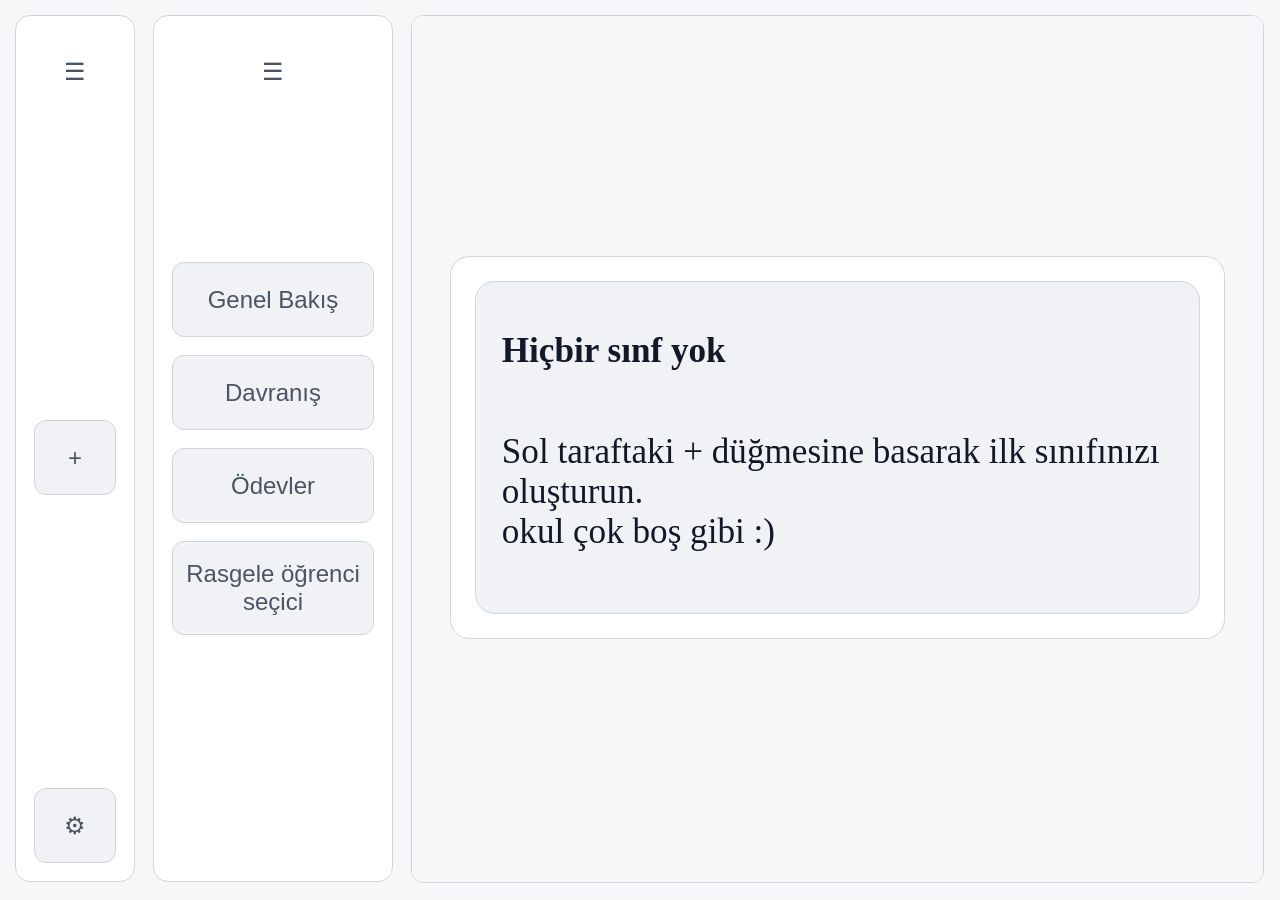
==== index.html @ f95631a5 "Add files via upload" ====
<!DOCTYPE html>
<html lang="tr" >
	<head>

		<link rel="icon" href="data:,">
		<meta charset="UTF-8">
		<title>Sınıf Paneli</title>
		<link rel="stylesheet" href="maincss.css">



	</head>

	<body>
		<div id="alertsys">
			<div class="alert">
				<div class="alert-message"></div>

				<input class="alert-input" type="text">

				<div class="alert-buttons">
				    <button class="alert-cancel" onclick="endalerd(false)">Vazgeç</button>
				    <button class="alert-ok" onclick="endalerd(true)">Tamam</button>
				</div>
			</div>
		</div>
		<div id="sinif" class="sidebars">
			<button  onclick="minimize(this)"            class="sizecontrolbtn" dontremoveme>☰</button>
			<div id="siniflar_yeri">

			</div>
			<button onclick="add_class()"                class="DoNotFocusMe"   dontremoveme>+</button>
			<button onclick="changeViewtosetrings(this)" class="settings"       dontremoveme>⚙</button>
		</div>

		<div id="ictaraf">

			<div id="islev" class="sidebars">
				<button class="sizecontrolbtn" onclick="minimize(this)" >☰</button>
				<button onclick="changeView('genel',this)"              >Genel Bakış           </button>
				<button onclick="changeView('davranislar',this)"        >Davranış              </button>
				<button onclick="changeView('odevler',this)"            >Ödevler               </button>
				<button onclick="changeView('rastgele',this)"           >Rasgele öğrenci seçici</button>
			</div>

			<iframe id="viewer">
			</iframe>

		</div>

		<!-- load save embed -->
		<script>
		    function save(key, value) {
		        localStorage.setItem(key, JSON.stringify(value));
		    }
		
		    function load(key) {
		        const data = localStorage.getItem(key);
			
		        if (data === null) {
		            throw new Error(`localStorage içinde "${key}" bulunamadı.`);
		        }
			
		        return JSON.parse(data);
		    }
		</script>

		<!-- styleheper embed -->
		<script>
			function focus_element(frame_id,me) {
			    const elemanlar = document.getElementById(frame_id).children;

			    let exeption = false

			    if (me.dataset.selected == "true"){
			        exeption = true
			    }
			
			
			    for (const eleman of elemanlar) {
			        if (eleman != me){
			            eleman.style.backgroundColor = "";
			            eleman.dataset.selected = false
			        }
				
				
			    }
			
			    if ((!me.classList.contains("DoNotFocusMe") ) && ( !exeption)){
				
				
			        const originalColor = getComputedStyle(me).backgroundColor;
				
			        me.style.backgroundColor = `
			        color-mix(
			            in srgb,
			                ${originalColor} calc(100% - var(--focus-mix-ratio)),
			                var(--focus-mix-color) var(--focus-mix-ratio)
			                )
			            `;
			        me.dataset.selected = true
				
				
			    }
			    document.querySelectorAll("button").forEach(button => {
			    [...button.childNodes].forEach(node => {
			        if (node.nodeType === Node.TEXT_NODE && node.textContent.trim()) {
			            const span = document.createElement("span");
			            span.textContent = node.textContent;
			            node.replaceWith(span);
			        }
			    });
			});
			}

			const alertBaseDPR = window.devicePixelRatio;

			function updateAlertScale() {
			    const browserZoom = window.devicePixelRatio / alertBaseDPR;
			
			    document.querySelectorAll("#alertsys .alert").forEach(alert => {
			        alert.style.transform = `scale(${1 / browserZoom})`;
			    });
			}

			window.addEventListener("resize", updateAlertScale);
			updateAlertScale();

		</script>

		<script>
			let class_delete_mode;
			let classes;
			let was_setringns_opend = false;
			let selected_fn;
			let selected_class;
			let setrings;

			try {
				setrings = load("setrings");
				settings_changed()
			} catch {
				setrings = {};
				save("setrings",setrings)
			}

			try {
				classes = load("classes");
			} catch {
				classes = [];
			}

			for (const key in classes) {
				addToclaslist(classes[key]);
			}

			function class_key(text) {
				return text
			}

			async function add_class(init = false) {
				const text = await beter_alert("prompt str", "Sınıf adı giriniz");
				
				if (text === null) {
					return;
				}
			
				const displayname = text.trim();
			
				if (displayname === "") {
					await beter_alert("alert", "Sınıf adı boş olamaz");
					return;
				}
			
				const key = class_key(displayname);
			
				for (const item of classes) {
					if (class_key(item) === key) {
						await beter_alert("alert", "Bu sınıf zaten var");
						return;
					}
				}
			
				classes.push(displayname);
				save("classes", classes);
			
				const btn = addToclaslist(displayname);

				
			}

			function addToclaslist(classname) {
				const frame = document.getElementById("sinif").children[1];
			
				const btn = document.createElement("button");
				btn.textContent = classname;
				btn.onclick = () => select_class(classname,btn);
				btn.id = `class_name_${classname}`
				const target = frame.children[frame.children.length - 0];
			
				frame.insertBefore(btn, target);

				return btn
			}

			document.addEventListener("keydown", (event) => {
				if (event.key === "Delete" || event.key === "Backspace") {
					class_delete_mode = true;
					document.getElementById("sinif").classList.add("get_redy_for_remove")
				}
			});

			document.addEventListener("keyup", (event) => {
				if (event.key === "Delete" || event.key === "Backspace") {
					class_delete_mode = false;
					document.getElementById("sinif").classList.remove("get_redy_for_remove")
				}
			});

			const pages = {
                placeHolder  :   "pages/place-holder-for-init.html",
				genel        :   "pages/genelbakis.html",
				davranislar  :   "pages/davranislar.html",
				odevler      :   "pages/odevler.html",
				rastgele     :   "pages/rastgele-ogrenci.html",
				ayarlar      :   "pages/setrings.html",
				help         :   "pages/help.html"
			}

			function select_class(text,me) {
				if (was_setringns_opend ){
					was_setringns_opend = false
					try{
						selected_fn.click()
					}
					catch{
						changeView("genel",document.getElementById("islev").children[1])
					}
					
				}
				if (class_delete_mode){
					delClass(text)
					return
				}
				selected_class = me
				focus_element("sinif",me)
				focus_element("siniflar_yeri",me)

				save("selected_class", text);

				save("class_change_signal", Date.now());
			}

			async function delClass(text) {
				class_delete_mode = false
				if (!await beter_alert("confirm", "Bu işlem geri alınamaz!\nDevam etmek istediğinizden emin misiniz?")){
					return
				}
				const key = text
				const i = classes.findIndex(item => class_key(item) === key);
				if (i !== -1) {
					classes.splice(i, 1);
				}
			
				save("classes", classes);


				localStorage.removeItem(`${key}`);

				let btn = document.getElementById(`class_name_${text}`)
				btn.remove();
			

			}

			function changeView(pageName, me,focus_elementgrup = "islev",bypass_chek = false) {
                if (classes.length === 0 && bypass_chek === false) {
                	return
                }
				if (was_setringns_opend ){
					was_setringns_opend = false
					try{
						selected_class.click()
					} catch {

					}
				}
				focus_element(focus_elementgrup,me)
                
				const viewer = document.getElementById("viewer");
				const url = new URL(pages[pageName], window.location.href).href
				viewer.contentWindow.location.replace(url)
				selected_fn = me
			}

			/** @param {HTMLElement} me*/
			function minimize(me){
				let bar = me.parentElement
				bar.classList.toggle("mini_mode")
			}


			function changeViewtosetrings(me) {
				was_setringns_opend = true
				focus_element("sinif",me)
				focus_element("islev",me)
				focus_element("siniflar_yeri",me)
				const viewer = document.getElementById("viewer");
				const url = new URL(pages["ayarlar"], window.location.href).href
				viewer.contentWindow.location.replace(url)
			
			}

			window.addEventListener("storage", (event) => {
				if (event.key === "settings_change_signal") {
					settings_changed();
				}
			});

			function settings_changed() {
				const root = document.documentElement;
				setrings = load("setrings");

				if (setrings["darktheam"] !== "auto" && setrings["darktheam"] !== undefined){
					root.setAttribute("theme",setrings["darktheam"] );
				}else{
					root.removeAttribute("theme");
				}
					
				
			}
			function openinitscr() {
				const viewer = document.getElementById("viewer");
				viewer.src = pages["placeHolder"];

			}
            try{
                select_class(load("selected_class"),document.getElementById(`class_name_${load("selected_class")}`))
                changeView("genel",document.getElementById("islev").children[1])
                
            } catch {
                save("selected_class","")
				openinitscr()
            }
			// in dev changeView("help",document.getElementById("islev").children[1])
                
			function oto_sizer_formenu(){
				let genislik = window.innerWidth

				let islev = document.getElementById("islev")
				let sinif = document.getElementById("sinif")
    			if (genislik <= 950) {
    			    islev.classList.add      ("mini_mode")
					sinif.classList.add      ("mini_mode")
    			} 
				else if (genislik <= 1250) {
					islev.classList.add      ("mini_mode")
					sinif.classList.remove   ("mini_mode")
    			} 
				else {
    			    islev.classList.remove   ("mini_mode")
					sinif.classList.remove   ("mini_mode")
    			}
			}
			window.addEventListener("resize", oto_sizer_formenu);
			oto_sizer_formenu()

			let alert_done = false;
			let alert_return;
			let alert_mode;

			function wait_until_true() {
			    return new Promise(resolve => {
			        let check = setInterval(() => {
			            if (alert_done) {
			                clearInterval(check);
			                resolve();
			            }
			        }, 10);
			    });
			}

			

			async function beter_alert(mode, message = "") {
			
			    let alertsys    = document.getElementById("alertsys");
			    let alerttxt    = alertsys.querySelector(".alert-message");
			    let alertinput  = alertsys.querySelector(".alert-input");
			    let alertcancel = alertsys.querySelector(".alert-cancel");
			    let alertok     = alertsys.querySelector(".alert-ok");
			
			    alert_done = false;
			    alert_return = undefined;
			    alert_mode = mode;
			
			    alerttxt.textContent = message;
			    alertinput.value = "";
			
			
			
			    if (mode === "prompt str")
			    {
			        alertinput.style.display = "block";
			        alertcancel.style.display = "block";
				
			        alertinput.type = "text";
			        alertinput.inputMode = "text";
			        alertinput.onbeforeinput = null;
			    }
			    else if (mode === "prompt int")
			    {
			        alertinput.style.display = "block";
			        alertcancel.style.display = "block";
				
			        alertinput.type = "text";
			        alertinput.inputMode = "numeric";
				
			        alertinput.onbeforeinput = (event) => {
			            if (
			                event.data !== null &&
			                !/^\d+$/.test(event.data)
			            ) {
			                event.preventDefault();
			            }
			        };
			    }
			    else if (mode === "alert")
			    {
			        alertinput.style.display = "none";
			        alertcancel.style.display = "none";
				
			        alertinput.onbeforeinput = null;
			    }
			    else if (mode === "confirm")
			    {
			        alertinput.style.display = "none";
			        alertcancel.style.display = "block";
				
			        alertinput.onbeforeinput = null;
			    }
			    else
			    {
			        throw new Error("Geçersiz alert modu: " + mode);
			    }
			
			
			
			    alertsys.classList.add("aktif");

			    if (mode === "prompt str" || mode === "prompt int") {
			        alertinput.focus();
			    }
			    else {
			        alertok.focus();
			    }

			    alertsys.onkeydown = (event) => {
			        if (event.key === "Escape") {
			            event.preventDefault();
			            endalerd(false);
			        }
			        else if (event.key === "Enter") {
			            event.preventDefault();
			            endalerd(true);
			        }
			    };
			
			    await wait_until_true();
			
			    alertsys.classList.remove("aktif");
			    alertsys.onkeydown = null;
			
			
			
			    if (mode === "prompt str")
			    {
			        if (alert_return === false) {
			            return null;
			        }
				
			        return alertinput.value;
			    }
			    else if (mode === "prompt int")
			    {
			        if (alert_return === false) {
			            return null;
			        }
				
			        return Number(alertinput.value);
			    }
			    else if (mode === "alert")
			    {
			        return undefined;
			    }
			    else if (mode === "confirm")
			    {
			        return alert_return;
			    }
			}


			function endalerd(parametre){
				alert_return = parametre
				alert_done = true;
			}
			
		</script>
		
	</body>
</html>
---- maincss.css ----
/*#region*/
/*====================================================*/
/*| DEĞİŞKENLER VE RENKLER                           |*/
/*#region=============================================*/

:root{
    --trash-icon: url("[data-uri]");
	
    --border-size: 1.5px;

    --radius: 15px;
    --gap: 18px;

    /* DARK TOKENS */
    --dark-hover-mix-color: white;
    --dark-hover-mix-ratio: 14%;
    --dark-focus-color: rgba(255, 255, 255, 1);
    --dark-focus-mix-ratio: 20%;
    --dark-border-color: #2a2a2a;

    --dark-bg-main: #0f0f10;
    --dark-bg-panel: #161618;
    --dark-bg-soft: #1e1e21;
    --dark-bg-softer: #252528;

    --dark-text-main: #eaeaea;
    --dark-text-soft: #bdbdbd;

    /* LIGHT TOKENS */
    --light-hover-mix-color: black;
    --light-hover-mix-ratio: 6%;
    --light-focus-color: rgb(0, 0, 0);
    --light-focus-mix-ratio: 14%;
    --light-border-color: #d1d5db;

    --light-bg-main: #f6f7f9;
    --light-bg-panel: #ffffff;
    --light-bg-soft: #f0f2f5;
    --light-bg-softer: #e9ebee;

    --light-text-main: #111827;
    --light-text-soft: #4b5563;
}
/*#endregion*/
/*====================================================*/
/*| TEMA                                             |*/
/*#region=============================================*/

/* USER FORCED DARK */
:root[theme="dark"]{
    --hover-mix-color: var(--dark-hover-mix-color);
    --hover-mix-ratio: var(--dark-hover-mix-ratio);

    --focus-mix-color: var(--dark-focus-color);
    --focus-mix-ratio: var(--dark-focus-mix-ratio);

    --border-color: var(--dark-border-color);

    --bg-main   : var(--dark-bg-main);
    --bg-panel  : var(--dark-bg-panel);
    --bg-soft   : var(--dark-bg-soft);
    --bg-softer : var(--dark-bg-softer);

    --text-main: var(--dark-text-main);
    --text-soft: var(--dark-text-soft);

    color-scheme: dark;
}

/* USER FORCED LIGHT */
:root[theme="light"]{
    --hover-mix-color: var(--light-hover-mix-color);
    --hover-mix-ratio: var(--light-hover-mix-ratio);

    --focus-mix-color: var(--light-focus-color);
    --focus-mix-ratio: var(--light-focus-mix-ratio);

    --border-color: var(--light-border-color);

    --bg-main   : var(--light-bg-main);
    --bg-panel  : var(--light-bg-panel);
    --bg-soft   : var(--light-bg-soft);
    --bg-softer : var(--light-bg-softer);

    --text-main: var(--light-text-main);
    --text-soft: var(--light-text-soft);

    color-scheme: light;
}

/* OS DARK (NO USER OVERRIDE) */
@media (prefers-color-scheme: dark){
    :root:not([theme]){
        --hover-mix-color: var(--dark-hover-mix-color);
        --hover-mix-ratio: var(--dark-hover-mix-ratio);

        --focus-mix-color: var(--dark-focus-color);
        --focus-mix-ratio: var(--dark-focus-mix-ratio);

        --border-color: var(--dark-border-color);

        --bg-main   : var(--dark-bg-main);
        --bg-panel  : var(--dark-bg-panel);
        --bg-soft   : var(--dark-bg-soft);
        --bg-softer : var(--dark-bg-softer);

        --text-main: var(--dark-text-main);
        --text-soft: var(--dark-text-soft);

        color-scheme: dark;
    }
}

/* OS LIGHT (NO USER OVERRIDE) */
@media (prefers-color-scheme: light){
    :root:not([theme]){
        --hover-mix-color: var(--light-hover-mix-color);
        --hover-mix-ratio: var(--light-hover-mix-ratio);

        --focus-mix-color: var(--light-focus-color);
        --focus-mix-ratio: var(--light-focus-mix-ratio);

        --border-color: var(--light-border-color);

        --bg-main   : var(--light-bg-main);
        --bg-panel  : var(--light-bg-panel);
        --bg-soft   : var(--light-bg-soft);
        --bg-softer : var(--light-bg-softer);

        --text-main: var(--light-text-main);
        --text-soft: var(--light-text-soft);

        color-scheme: light;
    }
}
/*#endregion*/
/*====================================================*/
/*| ANA YERLEŞİM                                     |*/
/*#region=============================================*/

/* GENEL */
html{
    font-size: 150%;
}

body{
    display: grid;
    grid-template-columns: 120px 1fr;
    grid-template-rows: minmax(0, 1fr);

    height: calc(100vh - (30px + var(--border-size)*2));
    margin: 15px;

    background: var(--bg-main);
    color: var(--text-main);
}

body:has(> .mini_mode){
    grid-template-columns: 90px 1fr;
}
/*#endregion*/
/*====================================================*/
/*| ORTAK PANEL STİLLERİ                             |*/
/*#region=============================================*/

/* ORTAK PANEL STİLİ */
#viewer,
.sidebars{
    background: var(--bg-panel);
    border-radius: var(--radius);
}

#ictaraf{
    margin-left: var(--gap)
}

#viewer{
    border: none;
}
/*#endregion*/
/*====================================================*/
/*| SOL KENAR ÇUBUĞU                                 |*/
/*#region=============================================*/

.sidebars{
    display: flex;
    flex-direction: column;
    justify-content: center;
    gap: var(--gap);
    padding: var(--gap);
}

.sidebars > div > *,
.sidebars > *{
    padding: 18px;
    padding-left: 6px;
    padding-right: 6px;
    border-radius: 12px;
    background: var(--bg-soft);
    color: var(--text-soft);
}

.addbuten{
    background: var(--bg-panel);
    border-radius: var(--radius);
}
/*#endregion*/
/*====================================================*/
/*| İÇERİK ALANI VE VIEWER                           |*/
/*#region=============================================*/

#ictaraf{
    display: grid;
    grid-template-columns: 240px 1fr;
}

#ictaraf:has(> .mini_mode){
    grid-template-columns: 150px 1fr;
}

#ictaraf>*{
    margin-left: var(--gap);
}

#ictaraf > #viewer{
    width: calc(100% - (((var(--gap) + var(--border-size)) * 2) - var(--gap)));
    height: calc(100% + 1.5px - (var(--border-size) * 2));
    border-radius: 12px;
    margin-right: 0;
}

#ictaraf>div:not(#viewer){
    margin-left: 0;
}
/*#endregion*/
/*====================================================*/
/*| SINIF PANELİ                                     |*/
/*#region=============================================*/

/* STICKY PANEL */
#sinif > .setrings{
    position: sticky;
    top: 100%;
    margin-bottom: 15px;
    font-size: 120%;
}

#sinif > div{
    display: flex;
    flex-direction: column;
    gap: var(--gap);

    max-height: 70%;
    min-height: 0;

    padding: 0 !important;
    margin: 0;
    border: none !important;
    border-radius: 0;
    background: transparent !important;
    overflow: scroll;
    scroll-snap-type: y proximity;
}

#sinif > div::-webkit-scrollbar{
    display: none;
}

#sinif>div>button{
    scroll-snap-align: start;
    scroll-snap-stop: normal;
}

#sinif > div > button[data-selected="true"]{
    scroll-snap-stop: always;
}
/*#endregion*/
/*====================================================*/
/*| GENEL KENARLIKLAR                                |*/
/*#region=============================================*/

*:not(html,body,#ictaraf){
    border: var(--border-size) solid var(--border-color);
}
/*#endregion*/
/*====================================================*/
/*| FORM ELEMANLARI                                  |*/
/*#region=============================================*/

button,
input,
select,
textarea{
    font-size: inherit;
}
/*#endregion*/
/*====================================================*/
/*| ORTAK ETKİLEŞİMLER                               |*/
/*#region=============================================*/

button,
a,
[likey-be="button"]{
    transition: 0.15s ease;
}

button span{
    display: block;
    max-width: 100%;
    overflow: hidden;
    text-overflow: clip;
    border: unset !important;
}

button:hover,
a:hover,
[likey-be="button"]:hover{
    background-color: color-mix(
        in srgb,
        var(--bg-soft) calc(100% - var(--hover-mix-ratio)),
        var(--hover-mix-color) var(--hover-mix-ratio)
    );
}
/*#endregion*/
/*====================================================*/
/*| TABLOLAR                                         |*/
/*#region=============================================*/

:root{
    --table-surface: var(--bg-panel);
    --table-cell-surface: var(--bg-soft);

    --table-radius: 12px;
    --table-gap: var(--gap);

    --table-padding: 18px;
    --table-header-weight: 600;
}

/* table = layout container */
table{
    width: 100%;
    border-collapse: separate;
    border-spacing: var(--table-gap);
    background: transparent;
    color: var(--text-main);
}

table.students{
    width: calc(100% - 0);
    height: auto;
    border-collapse: separate;
    border-spacing: var(--table-gap);
    background: transparent;
    color: var(--text-main);
    border-radius: var(--table-radius);
}

/* header + cell = surface consumer */
thead th,
tbody td{
    background: var(--table-cell-surface);
    padding: var(--table-padding);
    border-radius: var(--table-radius);
    text-align: left;
    vertical-align: middle;
}

/* header semantics */
thead th{
    color: var(--text-soft);
    font-weight: var(--table-header-weight);
}

table.students .ident > *{
    color: color-mix(in srgb, var(--text-soft) 95%, var(--table-cell-surface) 5%);
    font-weight: var(--table-header-weight);
    background-color: color-mix(in srgb, var(--table-cell-surface) 95%, var(--text-soft) 5%);
}

table.students td:not(#add_suffer_globaly){
    display: flex;
}

table.students td > div{
    width: 100%;
    border: none !important;
}

table.students:not(#table_in_odevler) td > button:not(#row_in_table_in_Random_student_lucy_porsen button, #table_in_setrings button){
    mask: var(--trash-icon) center / 20px no-repeat;
    -webkit-mask: var(--trash-icon) center / 20px no-repeat;
    cursor: pointer;
    background-color: color-mix(in srgb, var(--hover-mix-color) 70%, rgb(0, 0, 0) 30%);
    width: 30px;
    height: 30px;
}

#table_in_odevler button{
    width: 40px;
    height: 30px;
}

table.students:not(#table_in_odevler) td > button:hover:not(#row_in_table_in_Random_student_lucy_porsen > button, #table_in_setrings button){
    background-color: color-mix(in srgb, var(--hover-mix-color) 30%, rgb(255, 0, 0) 70%);
}

/* interaction = global hover system */
tbody tr:hover:not(:has(> #add_suffer_globaly:hover)) > td:not(#add_suffer_globaly),
#add_suffer_globaly:hover{
    background-color: color-mix(
        in srgb,
        var(--table-cell-surface) calc(100% - var(--hover-mix-ratio)),
        var(--hover-mix-color) var(--hover-mix-ratio)
    );
}

/* density override (token-based) */
table[data-density="compact"]{
    --table-padding: 12px;
}

/* alignment helpers */
th[data-align="center"],
td[data-align="center"]{
    text-align: center;
}

th[data-align="right"],
td[data-align="right"]{
    text-align: right;
}

/* muted/meta cells */
td[data-muted]{
    color: var(--text-soft);
}

table{
    max-width: 100%;
    table-layout: fixed;
}
/*#endregion*/
/*====================================================*/
/*| GİRİŞ ALANI VE YARDIMCILAR                       |*/
/*#region=============================================*/

#inputboxfornevporsen{
    display: flex;
    padding: var(--gap);
    gap: var(--gap);
    border-radius: var(--radius);
}

#inputboxfornevporsen input{
    flex: 1;
    border-radius: var(--radius);
    padding-left: var(--gap);
    padding-right: var(--gap);
}

.ident{
    scroll-margin-top: calc(var(--gap)/2);
    scroll-margin-bottom: calc(var(--gap)/2);
}

#sinif{
    position: relative;
}

input{
    width: 100%;
}

#sinif > .settings{
    position: absolute;
    bottom: var(--gap);
    left: var(--gap);
    right: var(--gap);
}
/*#endregion*/
/*====================================================*/
/*| SELECT / AÇILIR LİSTE                            |*/
/*#region=============================================*/

.select,
[likey-be="select"],
.select::picker(select),
[likey-be~="select"]::picker(select){
    appearance: base-select;
}

.select,
[likey-be="select"]{
    max-width: 230px;
    min-width: 230px;

    padding: 15px 18px;
    border-radius: var(--radius);
    background: var(--bg-soft);
    color: var(--text-main);
    cursor: pointer;
    transition: 0.15s ease;
}

.select,
[likey-be="select"] > button {
    border: none !important;
}
selectedcontent {
    border: 0px !important;
}
.select:hover,
[likey-be="select"]:hover{
    background-color: color-mix(
        in srgb,
        var(--bg-soft) calc(100% - var(--hover-mix-ratio)),
        var(--hover-mix-color) var(--hover-mix-ratio)
    );
}

.select:focus,
[likey-be="select"]:focus{
    outline: none;
    background-color: color-mix(
        in srgb,
        var(--bg-soft) calc(100% - var(--focus-mix-ratio)),
        var(--focus-mix-color) var(--focus-mix-ratio)
    );
}

.select::picker-icon,
[likey-be="select"]::picker-icon{
    color: var(--text-soft);
    font-size: 90%;
    transition: 0.15s ease;
}

.select:open::picker-icon,
[likey-be="select"]:open::picker-icon{
    transform: rotate(180deg);
}

.select::picker(select),
[likey-be="select"]::picker(select){
    margin-top: calc(var(--gap)/4);
    padding: calc(var(--gap)/2);
    border: var(--border-size) solid var(--border-color);
    border-radius: var(--radius);
    background: var(--bg-panel);
    color: var(--text-main);
}

.select option:not(:first-child),
[likey-be="select"] option:not(:first-child) {
    margin-top: calc(var(--gap)/2);
}
.select option:first-of-type,
[likey-be="select"] option:first-of-type {
    margin-top: 0 !important;
}

.select option,
[likey-be="select"] option{
    padding: 15px 18px;
    border-radius: calc(var(--radius) - 3px);
    background: var(--bg-panel);
    color: var(--text-soft);
    cursor: pointer;
    transition: 0.15s ease;
}


.select option:hover,
[likey-be="select"] option:hover{
    background-color: color-mix(
        in srgb,
        var(--bg-soft) calc(100% - var(--hover-mix-ratio)),
        var(--hover-mix-color) var(--hover-mix-ratio)
    );
}

.select option:checked,
[likey-be="select"] option:checked{
    color: var(--text-main);
    background-color: color-mix(
        in srgb,
        var(--bg-soft) calc(100% - var(--focus-mix-ratio)),
        var(--focus-mix-color) var(--focus-mix-ratio)
    );
}

.select option::checkmark,
[likey-be="select"] option::checkmark{
    content: "✓";
    color: var(--text-main);
    font-weight: 600;
}

.select selectedcontent,
[likey-be="select"] selectedcontent{
    color: var(--text-main);
}
/*#endregion*/
/*====================================================*/
/*| AYARLAR TABLOSU                                  |*/
/*#region=============================================*/

#table_in_setrings td > div{
    display: flex;
    align-items: center;
}

#setrings_grup_for_delclass > td > button{
    margin-left: var(--gap);
}

#setrings_grup_for_delstudent > td > button{
    margin-left: var(--gap);
}

#setrings_grup_for_delstudent > td > select:not(:first-of-type){
    margin-left: var(--gap);
}
/*#endregion*/
/*====================================================*/
/*| SİLME MODU VE ANİMASYON                          |*/
/*#region=============================================*/

#sinif.get_redy_for_remove > div > button:not([dontremoveme]){
    position: relative;
}

#sinif.get_redy_for_remove > div > button:not([dontremoveme])::after{
    content: "";

    position: absolute;
    top: 50%;
    left: 50%;
    width: 60%;
    height: 60%;

    transform: translate(-50%, -50%);

    mask: var(--trash-icon) center / contain no-repeat;
    -webkit-mask: var(--trash-icon) center / contain no-repeat;

    background-color: color-mix(in srgb, var(--hover-mix-color) 30%, rgb(255, 0, 0) 70%);

    opacity: 0;
    pointer-events: none;
}

#sinif.get_redy_for_remove > div > button:not([dontremoveme]):hover::after{
    animation: trash-slide-in 200ms ease-out forwards;
}

#sinif.get_redy_for_remove > div > button:not([dontremoveme]):hover{
    cursor: pointer;
}

@keyframes trash-slide-in{
    from{
        transform: translate(-50%, -50%) translateX(-30px);
        opacity: 0;
    }

    to{
        transform: translate(-50%, -50%) translateX(0);
        opacity: 1;
    }
}
/*#endregion*/
/*====================================================*/
/*| GÖRÜNÜRLÜK                                       |*/
/*#region=============================================*/

[doNotShow]{
    display: none;
}
/*#endregion*/
/*====================================================*/
/*| BOYUT KONTROLLERİ                                |*/
/*#region=============================================*/

.sizecontrolbtn{
    position: absolute;
    top: var(--gap);
    left: var(--gap);
    right: var(--gap);
    background-color: unset !important;
    border: unset !important;
    padding: 0 !important;
    margin: 0 !important;
    font-size: 100%;
}

*:has(> .sizecontrolbtn){
    position: relative;
}

#islev>button,
#sinif>button,
#sinif > div > button{
    min-height: 75px;
    font-size: 100%;
}
/*#endregion*/
/*====================================================*/
/*| ÖDEVLER                                          |*/
/*#region=============================================*/

#add_suffer_globaly{
    max-width: 50px;
    width: 3%;
}

#table_in_odevler #add_suffer_globaly button{
    border: none;
    background-color: unset;
}

#table_in_odevler:not(#add_suffer_globaly) button{
    background-color: unset;
    min-width: 30px;
}

#table_in_odevler:has(#for_first_person){
    display: none;
}

#table_in_odevler td > :first-child{
    width: 40%;
}

.homeworks_place{
    overflow-y: hidden;
    overflow-x: scroll;

    display: grid;
    grid-auto-flow: column;
    grid-auto-columns: max-content;
}

.homeworks_place>*{
    width: 28px;
    margin-left: 10px;
}

.homeworks_place > :first-child{
    margin-left: unset !important;
}



.homeworks_place::-webkit-scrollbar{
    display: block;
}

.spacer{
    width: 100px!important;
    flex-shrink : 0;
}

.homeworks_place button{
    background-color: var(--bg-softer) !important;
    border-radius: calc(var(--radius)/3);
    scroll-snap-align: start;
}

.homeworks_place{
    scroll-snap-type: proximity;
}

.homeworks_place > *{
    display: flex;
    justify-content: center;
    align-items: center;

    padding: 0;
    line-height: 1;
}
.homeworks_place::-webkit-scrollbar-button:horizontal {
	display          : block;
	width            : 20px;
	background-color : var(--bg-softer);
	border           : var(--border-size) solid var(--border-color);
}

#add_suffer_globaly{
    text-align: center;
    vertical-align: middle;
}

#table_in_odevler > tbody > tr > td > button{
    width: 40px;
    height: 30px;
    min-width: 30px;

    border: var(--border-size) solid var(--border-color);

    background-color: var(--bg-softer) !important;
    border-radius: calc(var(--radius) / 3);

    display: flex;
    justify-content: center;
    align-items: center;

    padding: 0;
    line-height: 1;

    margin-left: unset !important;

    scroll-snap-align: start;

    transition: 0.15s ease;

    font-size: inherit;
}
/*#endregion*/
/*====================================================*/
/*| HOMEWORK TOOLTIP                                 |*/
/*#region=============================================*/

*[homework-context]:hover::before{
    content: attr(homework-context);
    position: absolute;

    background-color: var(--bg-softer);
    color: var(--text-main);
    border: var(--border-size) solid var(--border-color);

    padding: calc(var(--gap) * 2 / 3) calc(var(--gap) * 4 / 3);
    border-radius: calc(var(--radius) * 20 / 3);

    transform: translateY(-45px);
    white-space: nowrap;
}

*[homework-context]{
    position: relative;
}

#homework_tooltip{
    position: fixed;
    z-index: 99999;

    background-color: var(--bg-softer);
    color: var(--text-main);
    border: var(--border-size) solid var(--border-color);

    padding: calc(var(--gap) * 2 / 3) calc(var(--gap) * 4 / 3);
    border-radius: calc(var(--radius) * 20 / 3);

    white-space: nowrap;

    line-height: 1;
    font-size: inherit;

    pointer-events: none;
    visibility: hidden;

    transform: translate(-50%, -45px);
}
/*#endregion*/
/*====================================================*/
/* YARDIM SAYFASI                                    */
/*#region=============================================*/

#help_pagecontent {
	display        : flex;
	flex-direction : column;
	box-sizing     : border-box;

	width          : 100%;
	gap            : var(--table-gap);
	padding        : var(--table-gap);

	border-radius  : var(--table-radius);
	background     : transparent;
	color          : var(--text-main);
}


#help_pagecontent > div {
	padding        : var(--table-padding);
	border-radius  : var(--table-radius);

	background     : var(--table-cell-surface);
	text-align     : left;
}


#help_pagecontent > * > *:not([open]):hover {
	background-color : color-mix(
		in srgb,
		var(--table-cell-surface) calc(100% - var(--hover-mix-ratio)),
		var(--hover-mix-color) var(--hover-mix-ratio)
	);
}


#help_pagecontent > div > details {
	margin-top    : var(--gap);
	padding       : var(--table-padding);

	border-radius : var(--table-radius);
	background    : var(--bg-panel);
}

#help_pagecontent > div > details > summary {
	border : none;
	cursor : pointer;
}

#help_pagecontent > div > details[open] > summary {
	margin-bottom : var(--gap);
}


#help_pagecontent ul,
#help_pagecontent li,
#help_pagecontent a {
	border : none;
}

#help_pagecontent ul {
	margin         : 0;
	padding-inline-start : 1.5em;
}

#help_pagecontent li > ul {
	margin-top    : calc(var(--gap) / 2);
	margin-bottom : calc(var(--gap) / 2);
}

#help_pagecontent li + li {
	margin-top : calc(var(--gap) / 2);
}


#help_pagecontent a {
	color                 : inherit;
	text-decoration       : underline;
	text-underline-offset : 3px;
}


#help_pagecontent button {
	padding       : 2px 8px;
	border-radius : calc(var(--radius) / 2);

	background    : var(--bg-soft);
	color         : var(--text-main);

	font-size     : inherit;
	cursor        : pointer;
}




#help_pagecontent .key {
	display        : inline-block;
	vertical-align : baseline;

	padding        : 0 6px;
	border-radius  : calc(var(--radius) / 3);

	background     : var(--bg-softer);
	color          : var(--text-main);

	font-family    : inherit;
	font-size      : .85em;
	line-height    : 1.4;
    font-weight: 500;
}

#help_pagecontent [id="genel_yöntem_for_del"],
#help_pagecontent [id="Odevler_bolummu"],
#help_pagecontent [id="transfer_dosyası_bolummu"]  {
	scroll-margin-top : var(--gap);
}

#help_pagecontent [id="genel_yöntem_for_del"]:target,
#help_pagecontent [id="Odevler_bolummu"]:target,
#help_pagecontent [id="transfer_dosyası_bolummu"]:target   {
	animation : hedef_vurgusu 4s ease-in-out;
}

@keyframes hedef_vurgusu {
	0%, 75% {
		color            : color-mix(in srgb, var(--text-soft) 95%, var(--table-cell-surface) 5%);
		font-weight      : var(--table-header-weight);
		background-color : color-mix(in srgb, var(--table-cell-surface) 95%, var(--text-soft) 5%);
	}
}

#help_pagecontent a {
	text-decoration:none
}
#help_pagecontent button:hover {
	background-color : color-mix(
		in srgb,
		var(--bg-soft) calc(100% - var(--hover-mix-ratio)),
		var(--hover-mix-color) var(--hover-mix-ratio)
	);
}

/*#endregion*/
/*====================================================*/
/*| genel ve katogorisiz                             |*/
/*#region=============================================*/
#table_in_Davranis > tbody > tr > td > div:first-child{
    width: max-content;
    white-space: nowrap;
    margin-right: calc(var(--gap)/2);
}
.slachlar{
    display: flex;
    flex-wrap: wrap;
}
.slachlar> *{
    display: block;
    width: 7px;
    border: none!important;
}
.unforgiven{
    color: red;
}

#slash_tooltip{
    position: fixed;
    z-index: 99999;

    display: flex;
    align-items: center;
    gap: 10px;

    width: max-content;
    padding: 10px 18px;

    background-color: var(--bg-softer);
    color: var(--text-main);

    border: var(--border-size) solid var(--border-color);
    border-radius: 999px;

    pointer-events: none;
    visibility: hidden;

    transform: translate(-50%, -100%);

}
#slash_tooltip > *{
    border: none!important;
}
#slash_tooltip .slash{
    font-size: 30px;
    font-weight: bold;
    line-height: 1;
}

#slash_tooltip .red{
    color: red;
}
.btnsdivforbeh{
    flex-shrink :0;
    display: flex;

    width: 200px!important;
    gap:calc(var(--gap)/3)
}
.btnsdivforbeh>*{

    flex: 1;
    border: var(--border-size) solid var(--border-color);
    border-radius: calc(var(--radius) / 2);

    display: flex;
    justify-content: center;
    align-items: center;

    transition: 0.15s ease;
    font-size: inherit;
    height: 30px;

}
.btnsdivforbeh>*{

    flex: 1;
    border: var(--border-size) solid var(--border-color);
    border-radius: calc(var(--radius) / 2);

    display: flex;
    justify-content: center;
    align-items: center;

    transition: 0.15s ease;
    font-size: inherit;
    height: 30px;

}
.btnsdivforbeh>*:nth-child(2){
    color:red
}
@view-transition {
    navigation: auto;
}

::view-transition-old(root),
::view-transition-new(root) {
    animation-duration: 200ms;
}
#alertsys {
    position: fixed;
    inset: 0;

    background: rgba(0, 0, 0, 0.10);
    backdrop-filter: blur(0.5px);
    -webkit-backdrop-filter: blur(0.5px);

    display: flex;
    align-items: center;
    justify-content: center;

    z-index: 9999;
}


#alertsys .alert {
    position: relative;
    top: -15px;

    background: var(--bg-soft);

    width: 425px;
    min-height: 173px;

    flex-shrink: 0;

    border-radius: calc(var(--radius) * 0.8);

    transform-origin: center;

    box-sizing: border-box;

    padding: calc(var(--gap) * 1.6667);

    display: flex;
    flex-direction: column;
    font-family: system-ui, sans-serif;
}

#alertsys .alert >*{
    border: none!important;
}

#alertsys .alert-message {
    margin-top: var(--radius);

    color: var(--text-main);
    font-size: 20px;
    white-space: pre-line;
}


#alertsys .alert-input {
    width: 100%;
    height: 36px;

    margin-top: calc(var(--gap) * 0.8889);
    margin-bottom: calc(var(--gap) * 0.8889);

    padding-left: calc(var(--gap) * 0.5);
    padding-right: calc(var(--gap) * 0.5);

    box-sizing: border-box;

    background-color: var(--bg-main);
    color: var(--text-main);

    border: calc(var(--border-size) * 1.3333) solid #9bd6ff;
    border-radius: calc(var(--radius) * 0.5333);

    outline: none;

    font-size: 14px;
    font-family: inherit;
}


#alertsys .alert-buttons {
    display: flex;
    justify-content: flex-end;
    align-items: center;

    gap: calc(var(--gap) * 0.6667);

    margin-top: auto;
}

#alertsys .alert-buttons button {
    height: 37px;
    min-width: 74px;

    padding-left: calc(var(--gap) * 0.7);
    padding-right: calc(var(--gap) * 0.7);

    box-sizing: border-box;


    border-radius: calc(var(--radius) * 0.6);

    font-size: 13px;
    font-family: inherit;

    cursor: pointer;
}

#alertsys:not(.aktif) {
    display: none;
}


#alertsys.aktif .alert {
    animation: alert-open 180ms ease-out;
}

@keyframes alert-open {
    from {
        top: -25px;
        opacity: 0;
    }

    to {
        top: -15px;
        opacity: 1;
    }
}
.key{
    display: inline;
}


/*#endregion*/
/*#endregion*/
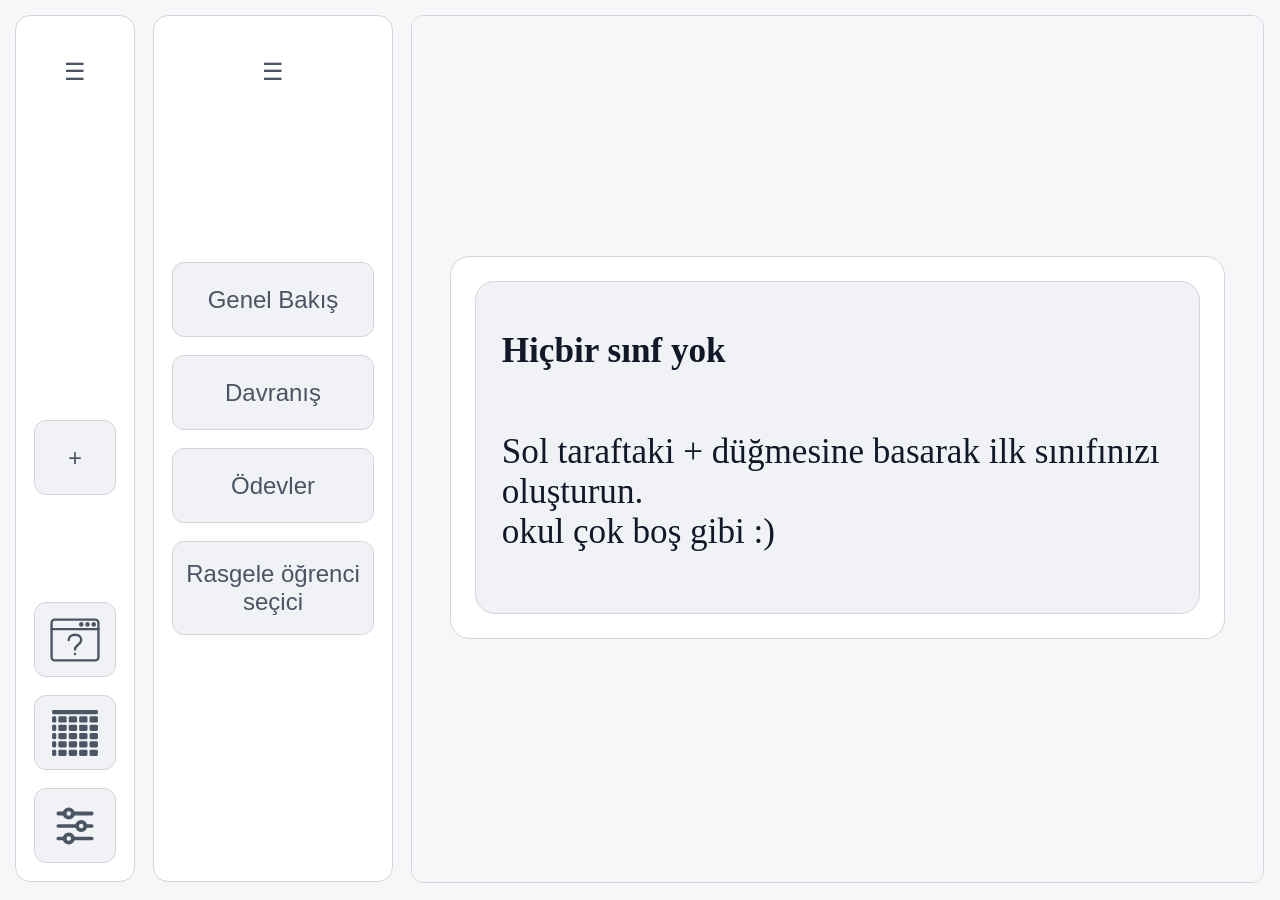
==== commit 74d3f127: "Menü yenilendi, destek sayfası kullanıma açıldı - sinif ve islev ID’li menülerin hizalaması Grid ile" ====
--- a/index.html
+++ b/index.html
@@ -12,6 +12,7 @@
 	</head>
 
 	<body>
+
 		<div id="alertsys">
 			<div class="alert">
 				<div class="alert-message"></div>
@@ -24,23 +25,41 @@
 				</div>
 			</div>
 		</div>
+
 		<div id="sinif" class="sidebars">
-			<button  onclick="minimize(this)"            class="sizecontrolbtn" dontremoveme>☰</button>
+			<button  onclick="minimize(this)"  class="sizecontrolbtn"          dontremoveme>☰</button>
 			<div id="siniflar_yeri">
 
 			</div>
-			<button onclick="add_class()"                class="DoNotFocusMe"   dontremoveme>+</button>
-			<button onclick="changeViewtosetrings(this)" class="settings"       dontremoveme>⚙</button>
+			<button onclick="add_class()"      class="DoNotFocusMe"            dontremoveme>+</button>
+
+			<div class="settings">
+						<button class="a3dotbutons inside1 ">⋯</button>
+				<div id="inside1div" class="inside1">
+						<button  class="a3dotbutons inside2 ">⋯</button>
+				<div id="inside2div" class="inside2">
+						<button  class="a3dotbutons inside3 ">⋯</button>
+				<div id="inside3div" class="inside3">
+							<button onclick="changeViewtosetrings(this,'help')" class="settings helpbtn"   dontremoveme></button>
+				</div>
+							<button onclick="changeViewtosetrings(this,'dersprog')" class="settings dersprog"  dontremoveme></button>
+				</div>
+							<button onclick="changeViewtosetrings(this)" class="settings frsettingsbtn"  dontremoveme></button>
+				
+				</div>
+				
+			</div>
+			
 		</div>
 
 		<div id="ictaraf">
 
 			<div id="islev" class="sidebars">
-				<button class="sizecontrolbtn" onclick="minimize(this)" >☰</button>
-				<button onclick="changeView('genel',this)"              >Genel Bakış           </button>
-				<button onclick="changeView('davranislar',this)"        >Davranış              </button>
-				<button onclick="changeView('odevler',this)"            >Ödevler               </button>
-				<button onclick="changeView('rastgele',this)"           >Rasgele öğrenci seçici</button>
+				<button class="sizecontrolbtn" onclick="minimize(this)"                  >☰                     </button>
+				<button                        onclick="changeView('genel',this)"        >Genel Bakış           </button>
+				<button                        onclick="changeView('davranislar',this)"  >Davranış              </button>
+				<button                        onclick="changeView('odevler',this)"      >Ödevler               </button>
+				<button                        onclick="changeView('rastgele',this)"     >Rasgele öğrenci seçici</button>
 			</div>
 
 			<iframe id="viewer">
@@ -67,11 +86,13 @@
 
 		<!-- styleheper embed -->
 		<script>
+					
+
 			function focus_element(frame_id,me) {
 			    const elemanlar = document.getElementById(frame_id).children;
 
 			    let exeption = false
-
+				let originalColor
 			    if (me.dataset.selected == "true"){
 			        exeption = true
 			    }
@@ -88,8 +109,12 @@
 			
 			    if ((!me.classList.contains("DoNotFocusMe") ) && ( !exeption)){
 				
-				
-			        const originalColor = getComputedStyle(me).backgroundColor;
+					if (me.dataset.originalColor === undefined){
+						originalColor = getComputedStyle(me).backgroundColor;
+					}else{
+						originalColor = me.dataset.originalColor 
+					}
+			        
 				
 			        me.style.backgroundColor = `
 			        color-mix(
@@ -99,7 +124,7 @@
 			                )
 			            `;
 			        me.dataset.selected = true
-				
+					me.dataset.originalColor = originalColor
 				
 			    }
 			    document.querySelectorAll("button").forEach(button => {
@@ -129,13 +154,15 @@
 		</script>
 
 		<script>
+			let developer = false;
 			let class_delete_mode;
 			let classes;
 			let was_setringns_opend = false;
 			let selected_fn;
 			let selected_class;
 			let setrings;
-
+			let emtyDocelementfornullfocusfocusing = document.createElement("div")
+			
 			try {
 				setrings = load("setrings");
 				settings_changed()
@@ -216,7 +243,7 @@
 					document.getElementById("sinif").classList.remove("get_redy_for_remove")
 				}
 			});
-
+			
 			const pages = {
                 placeHolder  :   "pages/place-holder-for-init.html",
 				genel        :   "pages/genelbakis.html",
@@ -224,13 +251,19 @@
 				odevler      :   "pages/odevler.html",
 				rastgele     :   "pages/rastgele-ogrenci.html",
 				ayarlar      :   "pages/setrings.html",
-				help         :   "pages/help.html"
-			}
-
+				help         :   "pages/help.html",
+				dersprog     :	 "pages/ders prog indev.html"
+			}
+			if(developer){
+				pages["dersprog"] = "pages/ders prog.html"
+			}
 			function select_class(text,me) {
 				if (was_setringns_opend ){
 					was_setringns_opend = false
 					try{
+						focus_element("inside3div",emtyDocelementfornullfocusfocusing)
+						focus_element("inside2div",emtyDocelementfornullfocusfocusing)
+						focus_element("inside1div",emtyDocelementfornullfocusfocusing)
 						selected_fn.click()
 					}
 					catch{
@@ -243,7 +276,8 @@
 					return
 				}
 				selected_class = me
-				focus_element("sinif",me)
+
+				focus_element("sinif",emtyDocelementfornullfocusfocusing)
 				focus_element("siniflar_yeri",me)
 
 				save("selected_class", text);
@@ -280,11 +314,20 @@
 				if (was_setringns_opend ){
 					was_setringns_opend = false
 					try{
+						focus_element("inside3div",emtyDocelementfornullfocusfocusing)
+						focus_element("inside2div",emtyDocelementfornullfocusfocusing)
+						focus_element("inside1div",emtyDocelementfornullfocusfocusing)
 						selected_class.click()
+						
+					
 					} catch {
 
 					}
 				}
+
+				
+				
+                
 				focus_element(focus_elementgrup,me)
                 
 				const viewer = document.getElementById("viewer");
@@ -300,13 +343,19 @@
 			}
 
 
-			function changeViewtosetrings(me) {
+			function changeViewtosetrings(me,page="ayarlar") {
 				was_setringns_opend = true
-				focus_element("sinif",me)
-				focus_element("islev",me)
-				focus_element("siniflar_yeri",me)
+				focus_element("sinif",emtyDocelementfornullfocusfocusing)
+				focus_element("islev",emtyDocelementfornullfocusfocusing)
+
+				focus_element("inside3div",me)
+				focus_element("inside2div",me)
+				focus_element("inside1div",me)
+
+				focus_element("siniflar_yeri",emtyDocelementfornullfocusfocusing)
+				
 				const viewer = document.getElementById("viewer");
-				const url = new URL(pages["ayarlar"], window.location.href).href
+				const url = new URL(pages[page], window.location.href).href
 				viewer.contentWindow.location.replace(url)
 			
 			}
@@ -323,12 +372,15 @@
 
 				if (setrings["darktheam"] !== "auto" && setrings["darktheam"] !== undefined){
 					root.setAttribute("theme",setrings["darktheam"] );
+					
 				}else{
 					root.removeAttribute("theme");
-				}
 					
-				
-			}
+				}
+					
+				
+			}
+
 			function openinitscr() {
 				const viewer = document.getElementById("viewer");
 				viewer.src = pages["placeHolder"];
@@ -342,8 +394,7 @@
                 save("selected_class","")
 				openinitscr()
             }
-			// in dev changeView("help",document.getElementById("islev").children[1])
-                
+ 
 			function oto_sizer_formenu(){
 				let genislik = window.innerWidth
 
--- a/maincss.css
+++ b/maincss.css
@@ -4,8 +4,10 @@
 /*#region=============================================*/
 
 :root{
-    --trash-icon: url("[data-uri]");
-	
+    --trash-icon:         url("[data-uri]");
+	--help-page-icon:     url("[data-uri]");
+    --dersprog-page-icon: url("[data-uri]");
+    --settings-page-icon: url("[data-uri]");
     --border-size: 1.5px;
 
     --radius: 15px;
@@ -190,8 +192,7 @@
     padding: var(--gap);
 }
 
-.sidebars > div > *,
-.sidebars > *{
+.sidebars > div:not(#sinif > div.settings) > *, .sidebars > :not(#sinif > div.settings), #sinif > div.settings button{
     padding: 18px;
     padding-left: 6px;
     padding-right: 6px;
@@ -245,12 +246,12 @@
     font-size: 120%;
 }
 
-#sinif > div{
+#sinif > div:not(.settings){
     display: flex;
     flex-direction: column;
     gap: var(--gap);
 
-    max-height: 70%;
+    max-height: none;
     min-height: 0;
 
     padding: 0 !important;
@@ -258,20 +259,22 @@
     border: none !important;
     border-radius: 0;
     background: transparent !important;
-    overflow: scroll;
+    overflow-y: auto;
+    overflow-x: hidden;
     scroll-snap-type: y proximity;
 }
 
-#sinif > div::-webkit-scrollbar{
+#sinif > div:not(.settings)::-webkit-scrollbar{
     display: none;
 }
 
-#sinif>div>button{
+#sinif > div:not(.settings) > button{
+    flex-shrink: 0;
     scroll-snap-align: start;
     scroll-snap-stop: normal;
 }
 
-#sinif > div > button[data-selected="true"]{
+#sinif > div:not(.settings) > button[data-selected="true"]{
     scroll-snap-stop: always;
 }
 /*#endregion*/
@@ -466,17 +469,33 @@
 
 #sinif{
     position: relative;
+    display: grid;
+    grid-template-columns: 1fr;
+    grid-template-rows: minmax(max-content, 1fr) minmax(0, max-content) auto minmax(max-content, 1fr);
+    min-height: 0;
+}
+
+#sinif > .sizecontrolbtn{
+    align-self: start;
+    margin-bottom: 0;
 }
 
 input{
     width: 100%;
 }
 
-#sinif > .settings{
-    position: absolute;
-    bottom: var(--gap);
-    left: var(--gap);
-    right: var(--gap);
+#sinif > div.settings{
+
+    display: flex;
+    flex-direction: column;
+    gap: var(--gap);
+    border: none;
+    align-self: end;
+    margin-top: 0;
+}
+
+#sinif > div.settings div{
+    display: contents;
 }
 /*#endregion*/
 /*====================================================*/
@@ -627,11 +646,11 @@
 /*| SİLME MODU VE ANİMASYON                          |*/
 /*#region=============================================*/
 
-#sinif.get_redy_for_remove > div > button:not([dontremoveme]){
+#sinif.get_redy_for_remove > div:not(.settings) > button:not([dontremoveme]){
     position: relative;
 }
 
-#sinif.get_redy_for_remove > div > button:not([dontremoveme])::after{
+#sinif.get_redy_for_remove > div:not(.settings) > button:not([dontremoveme])::after{
     content: "";
 
     position: absolute;
@@ -651,11 +670,11 @@
     pointer-events: none;
 }
 
-#sinif.get_redy_for_remove > div > button:not([dontremoveme]):hover::after{
+#sinif.get_redy_for_remove > div:not(.settings) > button:not([dontremoveme]):hover::after{
     animation: trash-slide-in 200ms ease-out forwards;
 }
 
-#sinif.get_redy_for_remove > div > button:not([dontremoveme]):hover{
+#sinif.get_redy_for_remove > div:not(.settings) > button:not([dontremoveme]):hover{
     cursor: pointer;
 }
 
@@ -676,7 +695,7 @@
 /*#region=============================================*/
 
 [doNotShow]{
-    display: none;
+    display: none!important;
 }
 /*#endregion*/
 /*====================================================*/
@@ -684,24 +703,19 @@
 /*#region=============================================*/
 
 .sizecontrolbtn{
-    position: absolute;
-    top: var(--gap);
-    left: var(--gap);
-    right: var(--gap);
     background-color: unset !important;
     border: unset !important;
     padding: 0 !important;
-    margin: 0 !important;
+
     font-size: 100%;
+    margin-bottom: auto;
 }
 
 *:has(> .sizecontrolbtn){
     position: relative;
 }
 
-#islev>button,
-#sinif>button,
-#sinif > div > button{
+#islev>button, #sinif>button, #sinif > div > button, #sinif > div.settings button{
     min-height: 75px;
     font-size: 100%;
 }
@@ -754,7 +768,7 @@
 
 
 .homeworks_place::-webkit-scrollbar{
-    display: block;
+    display: none;
 }
 
 .spacer{
@@ -780,12 +794,7 @@
     padding: 0;
     line-height: 1;
 }
-.homeworks_place::-webkit-scrollbar-button:horizontal {
-	display          : block;
-	width            : 20px;
-	background-color : var(--bg-softer);
-	border           : var(--border-size) solid var(--border-color);
-}
+
 
 #add_suffer_globaly{
     text-align: center;
@@ -1241,7 +1250,181 @@
 .key{
     display: inline;
 }
-
+button.a3dotbutons> *{
+    transform: translateY(-3.5px);
+}
+
+.a3dotbutons{
+    display: none;
+}
+
+.a3dotbutons:not(.inside1){
+    min-height: 10px!important;
+    padding: 2px!important;
+    padding: 0;
+    line-height: 1;
+}
+
+/*
+@media (max-height: 700px){
+    button.inside1{
+        display: block;
+    }
+    div.inside1{
+        display: none!important;
+    }
+}
+@media (min-height: 700px) and (max-height: 900px) {
+    button.inside2{
+        display: block;
+    }
+    div.inside2{
+        display: none!important;
+    }
+}
+@media (min-height: 900px) and (max-height: 1100px) {
+    button.inside3{
+        display: block;
+    }
+    div.inside3{
+        display: none!important;
+    }
+}
+@media (min-height: 1100px){
+
+}
+
+button.inside1.force-mini, button.inside2.force-mini, button.inside3.force-mini{
+    display: block;
+}
+
+button.inside1.force-mini + div.inside1, button.inside2.force-mini + div.inside2, button.inside3.force-mini + div.inside3{
+    display: none!important;
+}
+*/
+#islev{
+    display: grid;
+    grid-template-columns: 1fr;
+    grid-template-rows: minmax(max-content, 1fr) repeat(4, max-content) minmax(0, 1fr);
+    min-height: 0;
+    overflow-y: auto;
+}
+
+#islev > .sizecontrolbtn{
+    align-self: start;
+    margin-bottom: 0;
+}
+
+#islev::after{
+    content: "";
+    border: none;
+}
+
+
+
+button.settings{
+    padding-bottom: 4.5px!important;
+    padding-top   : 4.5px!important;
+}
+
+.helpbtn{
+    background-image: none!important;
+    display: flex; 
+    justify-content: center; 
+    align-items: center; 
+
+}
+.helpbtn::before{ 
+    content: "";
+    width: 50px; 
+    height: 50px;
+    background-color: currentColor; 
+    mask-image: var(--help-page-icon); 
+    mask-position: center;
+    mask-size: contain;
+    mask-repeat: no-repeat; 
+}
+
+.dersprog{
+    background-image: none!important;
+    display: flex; 
+    justify-content: center; 
+    align-items: center; 
+
+}
+.dersprog::before{ 
+    content: "";
+    width: 50px; 
+    height: 50px;
+    background-color: currentColor; 
+    mask-image: var(--dersprog-page-icon); 
+    mask-position: center;
+    mask-size: contain;
+    mask-repeat: no-repeat; 
+}
+
+.dersprog{
+    background-image: none!important;
+    display: flex; 
+    justify-content: center; 
+    align-items: center; 
+
+}
+.dersprog::before{ 
+    content: "";
+    width: 50px; 
+    height: 50px;
+    background-color: currentColor; 
+    mask-image: var(--dersprog-page-icon); 
+    mask-position: center;
+    mask-size: contain;
+    mask-repeat: no-repeat; 
+}
+
+.frsettingsbtn{
+    background-image: none!important;
+    display: flex; 
+    justify-content: center; 
+    align-items: center; 
+
+}
+.frsettingsbtn::before{ 
+    content: "";
+    width: 50px; 
+    height: 50px;
+    background-color: currentColor; 
+    mask-image: var(--settings-page-icon); 
+    mask-position: center;
+    mask-size: contain;
+    mask-repeat: no-repeat; 
+}
+#table_in_Ders_programı td{
+    display: revert!important;
+    text-align: center!important; 
+    vertical-align: middle!important;
+}
+
+#table_in_Ders_programı tr:not(:last-child)>td:first-child{
+    font-size: 80%;
+    width: 100px!important;
+    background-color: rgb(0, 82, 15)!important;
+}
+
+#table_in_Ders_programı tr:first-child>td:last-child{
+    width: 20px!important;
+    padding: 5px!important;
+    background-color: rgb(0, 82, 15)!important;
+}
+#table_in_Ders_programı tr:last-child>td:last-child{
+    padding: 5px!important;
+    height: 20px!important;
+    background-color: rgb(0, 82, 15)!important;
+}
+#table_in_Ders_programı td{
+    font-size: 80%;
+    padding-left : 5px;
+    padding-right: 5px;
+}
 
 /*#endregion*/
 /*#endregion*/
